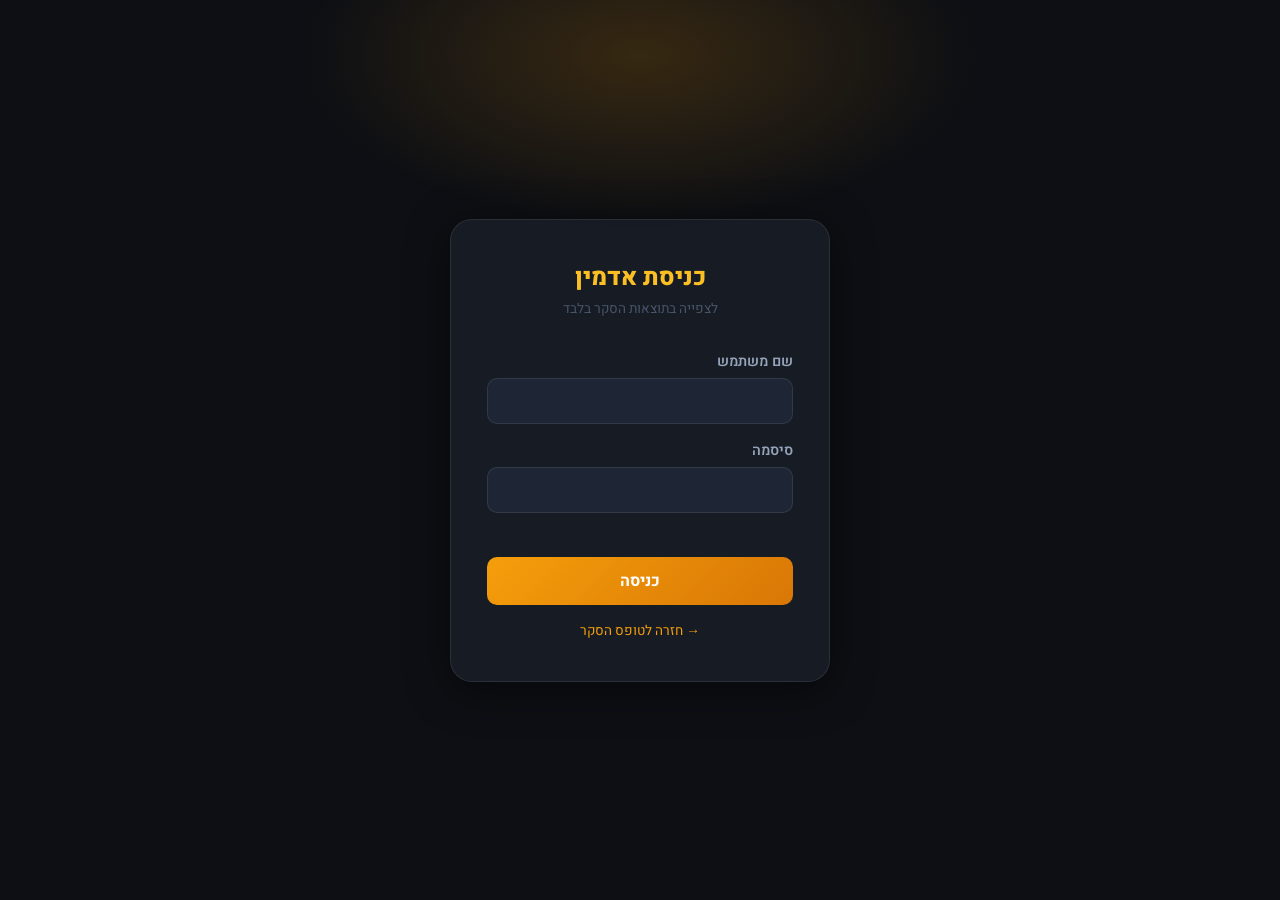
==== admin.html @ bd2cecb3 "Initial commit: AI tools usage survey Hebrew/RTL survey for "ארבעים ושתיים" agency to consolidate AI" ====
<!DOCTYPE html>
<html lang="he" dir="rtl">
<head>
<meta charset="UTF-8">
<meta name="viewport" content="width=device-width, initial-scale=1.0">
<meta name="theme-color" content="#0d0f14">
<title>סקר AI — דאשבורד אדמין</title>
<link rel="stylesheet" href="styles.css">
<script src="config.js"></script>
<script src="utils.js"></script>
</head>
<body>

<div class="loading-screen" id="loadingScreen">
  <div class="loading-spinner"></div>
  <div class="loading-progress" id="loadingProgress">טוען תשובות...</div>
</div>

<div id="mainContent" class="wide">

  <header class="app-header">
    <div>
      <div class="app-title">דאשבורד אדמין</div>
      <div class="app-subtitle">תוצאות סקר שימוש בכלי AI · ארבעים ושתיים</div>
    </div>
    <div class="header-actions">
      <a class="btn btn-ghost" href="javascript:loadData()">🔄 רענן</a>
      <a class="btn btn-ghost" href="javascript:exportCsv()">⬇ ייצוא CSV</a>
      <a class="btn btn-ghost" id="sheetLink" target="_blank">📊 פתח גיליון</a>
      <a class="btn btn-ghost" href="javascript:logout()">יציאה</a>
      <button class="theme-toggle" id="themeToggle" onclick="toggleTheme()">🌙</button>
    </div>
  </header>

  <!-- Top stats -->
  <div class="stats-grid" id="statsGrid"></div>

  <!-- Tabs -->
  <div class="tabs">
    <button class="tab active" data-tab="tools" onclick="switchTab('tools')">כלים — סיכום</button>
    <button class="tab" data-tab="responses" onclick="switchTab('responses')">תשובות פרטניות</button>
    <button class="tab" data-tab="pain" onclick="switchTab('pain')">כאבים ותשלומים</button>
    <button class="tab" data-tab="free" onclick="switchTab('free')">טקסט חופשי</button>
  </div>

  <!-- Tab: tools summary -->
  <div class="tab-panel" id="panel-tools">
    <div class="section">
      <h3 style="margin-bottom:14px;">סיכום לפי כלי</h3>
      <div style="overflow-x:auto;">
        <table class="tool-stats-table" id="toolStatsTable"></table>
      </div>
    </div>
  </div>

  <!-- Tab: responses -->
  <div class="tab-panel" id="panel-responses" style="display:none;">
    <div class="section">
      <div style="display:flex; gap:12px; align-items:center; margin-bottom:14px; flex-wrap:wrap;">
        <h3 style="margin:0;">תשובות פרטניות</h3>
        <input type="text" class="form-input" id="searchInput" placeholder="חיפוש לפי שם/תפקיד/צוות..."
               style="max-width:320px;" oninput="renderResponses()">
      </div>
      <div id="responsesList"></div>
    </div>
  </div>

  <!-- Tab: pain points + payments -->
  <div class="tab-panel" id="panel-pain" style="display:none;">
    <div class="section">
      <h3 style="margin-bottom:14px;">פוינטים כואבים — דירוג לפי כמות אזכורים</h3>
      <table class="tool-stats-table" id="painTable"></table>
    </div>
    <div class="section" style="margin-top:18px;">
      <h3 style="margin-bottom:14px;">מנויים מהכיס — מה אנשים משלמים מעצמם</h3>
      <div id="paymentsList"></div>
    </div>
    <div class="section" style="margin-top:18px;">
      <h3 style="margin-bottom:14px;">כלי חלום — מה אנשים רוצים ואין להם</h3>
      <div id="dreamList"></div>
    </div>
  </div>

  <!-- Tab: free text -->
  <div class="tab-panel" id="panel-free" style="display:none;">
    <div class="section">
      <h3 style="margin-bottom:14px;">טקסט חופשי</h3>
      <div id="freeTextList"></div>
    </div>
  </div>

</div>

<script>
requireAuth();
initTheme();
if (CONFIG.SHEETS_URL && !CONFIG.SHEETS_URL.includes('PASTE_')) {
  document.getElementById('sheetLink').href = CONFIG.SHEETS_URL;
} else {
  document.getElementById('sheetLink').style.display = 'none';
}
warmupServer();

let DATA = { responses: [], tools: [], core_tools: [] };

const USAGE_WEIGHTS = { never: 0, rarely: 1, weekly: 2, daily: 3, heavy: 4 };
const USAGE_HEBREW  = { never: 'לא משתמש', rarely: 'נדיר', weekly: 'שבועי', daily: 'יומי', heavy: 'כבד' };

async function loadData() {
  updateLoadingProgress('טוען תשובות...');
  try {
    const res = await apiCall('getAllResponses');
    if (!res.success) throw new Error(res.message || 'שגיאה');
    DATA = res;
    renderAll();
  } catch (e) {
    showToast('שגיאה בטעינה: ' + e.message, 'error', 6000);
  } finally {
    hideLoadingScreen();
  }
}

function renderAll() {
  renderStats();
  renderToolStats();
  renderResponses();
  renderPain();
  renderPayments();
  renderDream();
  renderFreeText();
}

// ── Top KPIs ───────────────────────────────────────────
function renderStats() {
  const totalResponses = DATA.responses.length;
  const totalTools = DATA.tools.filter(t => USAGE_WEIGHTS[t.usage_level] > 0).length;
  const uniqueTools = new Set(DATA.tools.filter(t => USAGE_WEIGHTS[t.usage_level] > 0).map(t => t.tool_name)).size;
  const paidFromPocketCount = DATA.responses.filter(r => {
    const v = (r.paid_from_pocket || '').toLowerCase().trim();
    return v && v !== 'אין' && v !== 'none' && v !== 'לא' && v !== '-';
  }).length;

  const cards = [
    { label: 'תשובות', value: totalResponses, sub: 'סך הכל' },
    { label: 'כלים בשימוש', value: uniqueTools, sub: 'כלים ייחודיים שמישהו השתמש בהם' },
    { label: 'מנויים מהכיס', value: paidFromPocketCount, sub: 'עובדים שמשלמים מעצמם' },
    { label: 'סך שימושים', value: totalTools, sub: 'צמדים עובד×כלי' },
  ];

  document.getElementById('statsGrid').innerHTML = cards.map(c => `
    <div class="stat-card">
      <div class="stat-label">${c.label}</div>
      <div class="stat-value">${c.value}</div>
      <div class="stat-sub">${c.sub}</div>
    </div>
  `).join('');
}

// ── Tool stats table ───────────────────────────────────
function renderToolStats() {
  // Aggregate per tool_name
  const agg = {};
  DATA.tools.forEach(t => {
    const active = USAGE_WEIGHTS[t.usage_level] > 0;
    if (!agg[t.tool_name]) {
      agg[t.tool_name] = {
        name: t.tool_name,
        is_custom: t.is_custom,
        users: 0, total: 0,
        eff_sum: 0, eff_count: 0,
        output_sum: 0, output_count: 0,
        usage_distribution: { rarely:0, weekly:0, daily:0, heavy:0 }
      };
    }
    const a = agg[t.tool_name];
    a.total++;
    if (active) {
      a.users++;
      a.usage_distribution[t.usage_level] = (a.usage_distribution[t.usage_level] || 0) + 1;
      if (t.effectiveness) { a.eff_sum += t.effectiveness; a.eff_count++; }
      if (t.daily_output)  { a.output_sum += t.daily_output; a.output_count++; }
    }
  });

  const totalRespondents = DATA.responses.length || 1;
  const list = Object.values(agg).sort((a, b) => b.users - a.users);

  const maxUsers = Math.max(1, ...list.map(t => t.users));

  let html = `
    <thead>
      <tr>
        <th>כלי</th>
        <th>משתמשים</th>
        <th>אחוז מהמשרד</th>
        <th>יעילות ממוצעת</th>
        <th>תוצרים/יום ממוצע</th>
        <th>פילוח תדירות</th>
      </tr>
    </thead>
    <tbody>
  `;
  list.forEach(t => {
    const pct = totalRespondents ? Math.round(t.users / totalRespondents * 100) : 0;
    const avgEff = t.eff_count ? (t.eff_sum / t.eff_count).toFixed(1) : '—';
    const avgOutput = t.output_count ? Math.round(t.output_sum / t.output_count) : '—';
    const barWidth = Math.round(t.users / maxUsers * 100);
    const dist = ['heavy', 'daily', 'weekly', 'rarely']
      .filter(k => t.usage_distribution[k])
      .map(k => `<span class="tag">${USAGE_HEBREW[k]}: ${t.usage_distribution[k]}</span>`)
      .join('') || '—';
    const star = t.eff_count ? '⭐' : '';
    const customTag = t.is_custom ? ' <span class="tag accent">מותאם</span>' : '';
    html += `
      <tr>
        <td><strong>${escapeHtml(t.name)}</strong>${customTag}</td>
        <td>${t.users}</td>
        <td>${pct}% <span class="bar" style="width:${barWidth}px;"></span></td>
        <td>${avgEff} ${star}</td>
        <td>${avgOutput}</td>
        <td>${dist}</td>
      </tr>
    `;
  });
  html += '</tbody>';
  document.getElementById('toolStatsTable').innerHTML = html;
}

// ── Individual responses ───────────────────────────────
function renderResponses() {
  const search = (document.getElementById('searchInput')?.value || '').toLowerCase();
  const list = DATA.responses.filter(r =>
    !search ||
    (r.name + ' ' + r.role + ' ' + r.team + ' ' + r.ai_level).toLowerCase().includes(search)
  );

  if (!list.length) {
    document.getElementById('responsesList').innerHTML =
      '<p style="color:var(--text-muted);">אין תשובות.</p>';
    return;
  }

  document.getElementById('responsesList').innerHTML = list.map(r => {
    const myTools = DATA.tools
      .filter(t => t.response_id === r.id && USAGE_WEIGHTS[t.usage_level] > 0)
      .sort((a, b) => USAGE_WEIGHTS[b.usage_level] - USAGE_WEIGHTS[a.usage_level]);
    const toolTags = myTools.map(t =>
      `<span class="tag accent">${escapeHtml(t.tool_name)} · ${USAGE_HEBREW[t.usage_level] || ''} · ★${t.effectiveness}</span>`
    ).join('');

    return `
      <div class="response-row">
        <div class="response-head">
          <div>
            <div class="response-name">${escapeHtml(r.name)} <span style="color:var(--text-muted);font-weight:400;">— ${escapeHtml(r.role)}</span></div>
            <div class="response-meta">${escapeHtml(r.team || '—')} · רמת AI: ${escapeHtml(r.ai_level || '—')} · ${escapeHtml(r.timestamp)}</div>
          </div>
        </div>
        <div class="response-detail" style="margin-top:8px;">
          <strong>כלים פעילים:</strong> ${toolTags || '<span style="color:var(--text-muted);">לא סומנו</span>'}
        </div>
        ${r.paid_from_pocket ? `<div class="response-detail" style="margin-top:6px;"><strong>מהכיס:</strong> ${escapeHtml(r.paid_from_pocket)}</div>` : ''}
        ${r.pain_points ? `<div class="response-detail" style="margin-top:6px;"><strong>כאבים:</strong> ${escapeHtml(r.pain_points)}</div>` : ''}
        ${r.dream_tool ? `<div class="response-detail" style="margin-top:6px;"><strong>חולם על:</strong> ${escapeHtml(r.dream_tool)}</div>` : ''}
        ${r.free_text ? `<div class="response-detail" style="margin-top:6px;"><strong>חופשי:</strong> ${escapeHtml(r.free_text)}</div>` : ''}
      </div>
    `;
  }).join('');
}

// ── Pain points aggregation ────────────────────────────
function renderPain() {
  const counts = {};
  DATA.responses.forEach(r => {
    if (!r.pain_points) return;
    r.pain_points.split('|').map(s => s.trim()).filter(Boolean).forEach(p => {
      counts[p] = (counts[p] || 0) + 1;
    });
  });
  const list = Object.entries(counts).sort((a, b) => b[1] - a[1]);
  if (!list.length) {
    document.getElementById('painTable').innerHTML = '<tbody><tr><td>אין נתונים.</td></tr></tbody>';
    return;
  }
  const max = list[0][1];
  document.getElementById('painTable').innerHTML = `
    <thead><tr><th>כאב</th><th>אזכורים</th><th></th></tr></thead>
    <tbody>
      ${list.map(([p, c]) => `
        <tr>
          <td>${escapeHtml(p)}</td>
          <td><strong>${c}</strong></td>
          <td><span class="bar" style="width:${Math.round(c / max * 200)}px;"></span></td>
        </tr>
      `).join('')}
    </tbody>
  `;
}

function renderPayments() {
  const list = DATA.responses
    .filter(r => {
      const v = (r.paid_from_pocket || '').toLowerCase().trim();
      return v && v !== 'אין' && v !== 'none' && v !== 'לא' && v !== '-';
    })
    .map(r => `
      <div class="response-row">
        <div class="response-name">${escapeHtml(r.name)} <span style="color:var(--text-muted);font-weight:400;">— ${escapeHtml(r.role)}</span></div>
        <div class="response-detail">${escapeHtml(r.paid_from_pocket)}</div>
      </div>
    `).join('');
  document.getElementById('paymentsList').innerHTML = list || '<p style="color:var(--text-muted);">לא צוין שאף אחד משלם מהכיס.</p>';
}

function renderDream() {
  const list = DATA.responses
    .filter(r => r.dream_tool && r.dream_tool.trim())
    .map(r => `
      <div class="response-row">
        <div class="response-name">${escapeHtml(r.name)} <span style="color:var(--text-muted);font-weight:400;">— ${escapeHtml(r.role)}</span></div>
        <div class="response-detail">${escapeHtml(r.dream_tool)}</div>
      </div>
    `).join('');
  document.getElementById('dreamList').innerHTML = list || '<p style="color:var(--text-muted);">אין כלי חלום שצוין.</p>';
}

function renderFreeText() {
  const list = DATA.responses
    .filter(r => r.free_text && r.free_text.trim())
    .map(r => `
      <div class="response-row">
        <div class="response-name">${escapeHtml(r.name)} <span style="color:var(--text-muted);font-weight:400;">— ${escapeHtml(r.role)}</span></div>
        <div class="response-detail" style="white-space:pre-wrap;">${escapeHtml(r.free_text)}</div>
      </div>
    `).join('');
  document.getElementById('freeTextList').innerHTML = list || '<p style="color:var(--text-muted);">אין טקסט חופשי.</p>';
}

// ── Tabs ───────────────────────────────────────────────
function switchTab(name) {
  document.querySelectorAll('.tab').forEach(t => t.classList.toggle('active', t.dataset.tab === name));
  document.querySelectorAll('.tab-panel').forEach(p => {
    p.style.display = p.id === 'panel-' + name ? 'block' : 'none';
  });
}

// ── CSV export ─────────────────────────────────────────
function exportCsv() {
  // Wide format: one row per response, with all core tools as columns
  const coreTools = DATA.core_tools || [];
  const customToolNames = Array.from(new Set(
    DATA.tools.filter(t => t.is_custom).map(t => t.tool_name)
  ));
  const allTools = [...coreTools, ...customToolNames];

  const headers = ['timestamp', 'name', 'role', 'team', 'ai_level',
    'paid_from_pocket', 'pain_points', 'dream_tool', 'free_text'];
  allTools.forEach(tn => {
    headers.push(`${tn}__usage`, `${tn}__effectiveness`, `${tn}__output`);
  });

  const lines = [headers.join(',')];
  DATA.responses.forEach(r => {
    const row = [r.timestamp, r.name, r.role, r.team, r.ai_level,
      r.paid_from_pocket, r.pain_points, r.dream_tool, r.free_text];
    allTools.forEach(tn => {
      const t = DATA.tools.find(x => x.response_id === r.id && x.tool_name === tn);
      row.push(t ? t.usage_level : '');
      row.push(t ? (t.effectiveness || '') : '');
      row.push(t ? (t.daily_output || '') : '');
    });
    lines.push(row.map(csvEscape).join(','));
  });

  const csv = '﻿' + lines.join('\n'); // BOM for Excel Hebrew
  const blob = new Blob([csv], { type: 'text/csv;charset=utf-8' });
  const url = URL.createObjectURL(blob);
  const a = document.createElement('a');
  a.href = url;
  a.download = `ai-survey-${new Date().toISOString().slice(0,10)}.csv`;
  a.click();
  URL.revokeObjectURL(url);
}

function csvEscape(v) {
  if (v === null || v === undefined) return '';
  const s = String(v);
  if (/[",\n]/.test(s)) return '"' + s.replace(/"/g, '""') + '"';
  return s;
}

loadData();
</script>

</body>
</html>
---- styles.css ----
/* ============================================================
   AI Tools Survey — Design System
   Dark + Light mode | RTL Hebrew
   ============================================================ */

@import url('https://fonts.googleapis.com/css2?family=Heebo:wght@300;400;500;600;700;800;900&display=swap');

/* ── Tokens — Dark (default) ────────────────────────────── */
:root {
  --bg-base:       #0d0f14;
  --bg-surface:    #161b24;
  --bg-elevated:   #1e2636;

  --accent:        #F59E0B;
  --accent-bright: #FBBF24;
  --accent-dim:    #D97706;
  --accent-glow:   rgba(245, 158, 11, 0.18);
  --accent-glow-lg:rgba(245, 158, 11, 0.35);

  --glass-bg:      rgba(255, 255, 255, 0.04);
  --glass-border:  rgba(255, 255, 255, 0.09);
  --glass-hover:   rgba(255, 255, 255, 0.07);

  --text-primary:   #F1F5F9;
  --text-secondary: #94A3B8;
  --text-muted:     #475569;

  --success:    #10B981;  --success-bg: rgba(16, 185, 129, 0.15);
  --danger:     #EF4444;  --danger-bg:  rgba(239, 68, 68, 0.15);
  --warning:    #F59E0B;  --warning-bg: rgba(245, 158, 11, 0.15);
  --info:       #3B82F6;  --info-bg:    rgba(59, 130, 246, 0.15);

  --radius-xl:   22px;
  --radius-lg:   14px;
  --radius-md:   10px;
  --radius-sm:   6px;
  --radius-pill: 999px;

  --shadow-sm:  0 2px 8px rgba(0,0,0,0.3);
  --shadow-md:  0 4px 20px rgba(0,0,0,0.4);
  --shadow-lg:  0 8px 40px rgba(0,0,0,0.5);

  --ease-spring: cubic-bezier(0.34, 1.56, 0.64, 1);
  --ease-smooth: cubic-bezier(0.4, 0, 0.2, 1);
  --t-fast:   all 0.15s var(--ease-smooth);
  --t-med:    all 0.22s var(--ease-smooth);
  --t-spring: all 0.3s var(--ease-spring);
}

[data-theme="light"] {
  --bg-base:       #F5F3EE;
  --bg-surface:    #FFFFFF;
  --bg-elevated:   #EDE9E1;

  --accent:        #B45309;
  --accent-bright: #D97706;
  --accent-dim:    #92400E;
  --accent-glow:   rgba(180, 83, 9, 0.12);
  --accent-glow-lg:rgba(180, 83, 9, 0.25);

  --glass-bg:      rgba(0,0,0,0.03);
  --glass-border:  rgba(0,0,0,0.09);
  --glass-hover:   rgba(0,0,0,0.05);

  --text-primary:   #1C1917;
  --text-secondary: #78716C;
  --text-muted:     #A8A29E;

  --shadow-sm: 0 2px 8px rgba(0,0,0,0.08);
  --shadow-md: 0 4px 20px rgba(0,0,0,0.10);
  --shadow-lg: 0 8px 40px rgba(0,0,0,0.14);
}

/* ── Base ───────────────────────────────────────────────── */
*, *::before, *::after { box-sizing: border-box; margin: 0; padding: 0; }
html { direction: rtl; }
body {
  font-family: 'Heebo', 'Segoe UI', sans-serif;
  background: var(--bg-base);
  color: var(--text-primary);
  min-height: 100vh;
  -webkit-font-smoothing: antialiased;
  transition: background 0.3s var(--ease-smooth), color 0.3s var(--ease-smooth);
}
body::before {
  content: ''; position: fixed; top: -120px; left: 50%; transform: translateX(-50%);
  width: 700px; height: 350px;
  background: radial-gradient(ellipse, var(--accent-glow) 0%, transparent 70%);
  pointer-events: none; z-index: 0;
}
a { color: var(--accent); text-decoration: none; }
a:hover { color: var(--accent-bright); }
button { cursor: pointer; font-family: inherit; border: none; outline: none; }
h1, h2, h3, h4 { font-weight: 800; }

/* ── Loading screen ─────────────────────────────────────── */
.loading-screen {
  position: fixed; inset: 0; z-index: 9999;
  display: flex; flex-direction: column; align-items: center; justify-content: center;
  background: var(--bg-base);
  transition: opacity 0.4s var(--ease-smooth), visibility 0.4s var(--ease-smooth);
}
.loading-screen.hidden { opacity: 0; visibility: hidden; }
.loading-spinner {
  width: 56px; height: 56px;
  border: 4px solid var(--glass-border);
  border-top-color: var(--accent);
  border-radius: 50%;
  animation: spin 0.8s linear infinite;
}
@keyframes spin { to { transform: rotate(360deg); } }
.loading-progress { margin-top: 16px; color: var(--text-secondary); font-size: 0.9rem; }

#mainContent {
  opacity: 0; transition: opacity 0.4s var(--ease-smooth);
  max-width: 880px; margin: 0 auto; padding: 24px;
  position: relative; z-index: 1;
}
#mainContent.wide { max-width: 1280px; }
#mainContent.visible { opacity: 1; }

/* ── Header ─────────────────────────────────────────────── */
.app-header {
  display: flex; align-items: center; justify-content: space-between;
  padding: 20px 28px;
  background: var(--bg-surface);
  border-bottom: 1px solid var(--glass-border);
  box-shadow: var(--shadow-sm);
  border-radius: var(--radius-lg);
  margin-bottom: 24px;
}
.app-title {
  font-size: 1.5rem; font-weight: 800; color: var(--accent-bright);
  letter-spacing: -0.01em;
}
.app-subtitle {
  font-size: 0.82rem; color: var(--text-muted); margin-top: 2px;
}
.header-actions { display: flex; gap: 8px; align-items: center; }
.theme-toggle {
  background: var(--glass-bg); border: 1px solid var(--glass-border);
  border-radius: var(--radius-pill); padding: 8px 14px;
  color: var(--text-primary); transition: var(--t-fast);
  font-size: 1rem;
}
.theme-toggle:hover { background: var(--glass-hover); }

/* ── Survey-specific layout ─────────────────────────────── */
.intro-card {
  background: var(--bg-surface);
  border: 1px solid var(--glass-border);
  border-radius: var(--radius-xl);
  padding: 28px;
  margin-bottom: 24px;
  box-shadow: var(--shadow-sm);
}
.intro-card h1 {
  font-size: 1.6rem; color: var(--accent-bright); margin-bottom: 10px;
}
.intro-card p { color: var(--text-secondary); line-height: 1.65; margin-bottom: 8px; }
.intro-card .note {
  margin-top: 14px; padding: 12px 14px;
  background: var(--accent-glow); border-right: 3px solid var(--accent);
  border-radius: var(--radius-md); color: var(--text-primary); font-size: 0.92rem;
}

/* ── Section card ──────────────────────────────────────── */
.section {
  background: var(--bg-surface);
  border: 1px solid var(--glass-border);
  border-radius: var(--radius-xl);
  padding: 26px;
  margin-bottom: 20px;
  box-shadow: var(--shadow-sm);
}
.section-title {
  font-size: 1.15rem; font-weight: 800;
  color: var(--text-primary); margin-bottom: 6px;
  display: flex; align-items: center; gap: 10px;
}
.section-title .step {
  display: inline-flex; align-items: center; justify-content: center;
  width: 26px; height: 26px; border-radius: 50%;
  background: var(--accent); color: #fff; font-size: 0.85rem; font-weight: 800;
}
.section-hint { color: var(--text-secondary); font-size: 0.88rem; margin-bottom: 18px; }

/* ── Form elements ──────────────────────────────────────── */
.form-row { display: grid; grid-template-columns: 1fr 1fr; gap: 14px; }
@media (max-width: 600px) { .form-row { grid-template-columns: 1fr; } }
.form-group { margin-bottom: 16px; }
.form-label {
  display: block; margin-bottom: 6px;
  font-size: 0.9rem; font-weight: 600; color: var(--text-secondary);
}
.form-label .required { color: var(--danger); margin-right: 3px; }
.form-input, .form-select, .form-textarea {
  width: 100%; padding: 11px 14px;
  background: var(--bg-elevated);
  border: 1.5px solid var(--glass-border);
  border-radius: var(--radius-md);
  color: var(--text-primary);
  font-family: inherit; font-size: 0.95rem;
  transition: var(--t-fast);
}
.form-input:focus, .form-select:focus, .form-textarea:focus {
  outline: none; border-color: var(--accent);
  box-shadow: 0 0 0 3px var(--accent-glow);
}
.form-textarea { resize: vertical; min-height: 90px; line-height: 1.55; }

/* ── Radio pills (single-select option list) ───────────── */
.pill-group { display: flex; flex-wrap: wrap; gap: 8px; }
.pill-radio { position: absolute; opacity: 0; pointer-events: none; }
.pill-label {
  display: inline-flex; align-items: center; gap: 6px;
  padding: 9px 16px;
  background: var(--bg-elevated);
  border: 1.5px solid var(--glass-border);
  border-radius: var(--radius-pill);
  font-size: 0.9rem; color: var(--text-primary);
  cursor: pointer; transition: var(--t-fast);
}
.pill-label:hover { background: var(--glass-hover); border-color: var(--accent-dim); }
.pill-radio:checked + .pill-label {
  background: var(--accent); border-color: var(--accent);
  color: #fff; font-weight: 700;
  box-shadow: 0 4px 12px var(--accent-glow-lg);
}

/* ── Checkbox grid (multi-select pain points) ──────────── */
.check-grid { display: grid; grid-template-columns: 1fr 1fr; gap: 10px; }
@media (max-width: 600px) { .check-grid { grid-template-columns: 1fr; } }
.check-item {
  display: flex; align-items: flex-start; gap: 10px;
  padding: 11px 14px;
  background: var(--bg-elevated);
  border: 1.5px solid var(--glass-border);
  border-radius: var(--radius-md);
  cursor: pointer; transition: var(--t-fast);
  font-size: 0.92rem; color: var(--text-primary);
}
.check-item:hover { background: var(--glass-hover); }
.check-item input[type="checkbox"] {
  width: 18px; height: 18px; margin-top: 1px;
  accent-color: var(--accent); cursor: pointer; flex-shrink: 0;
}
.check-item.selected {
  border-color: var(--accent); background: var(--accent-glow);
}

/* ── Tool card (the heart of the survey) ──────────────── */
.tool-card {
  background: var(--bg-elevated);
  border: 1.5px solid var(--glass-border);
  border-radius: var(--radius-lg);
  padding: 18px 20px;
  margin-bottom: 14px;
  transition: var(--t-med);
}
.tool-card.active {
  border-color: var(--accent);
  box-shadow: 0 0 0 3px var(--accent-glow);
}
.tool-header {
  display: flex; align-items: center; gap: 14px;
  margin-bottom: 14px;
}
.tool-emoji { font-size: 1.8rem; line-height: 1; }
.tool-name { font-size: 1.05rem; font-weight: 700; color: var(--text-primary); }
.tool-category {
  font-size: 0.75rem; color: var(--text-muted);
  padding: 2px 9px; background: var(--glass-bg);
  border-radius: var(--radius-pill); margin-right: auto;
}
.tool-remove {
  background: var(--danger-bg); color: var(--danger);
  border: 1px solid rgba(239,68,68,0.4);
  border-radius: var(--radius-pill);
  padding: 4px 10px; font-size: 0.78rem; font-weight: 700;
  margin-right: 6px;
}

.tool-body { display: none; }
.tool-card.active .tool-body { display: block; }

.tool-field { margin-bottom: 14px; }
.tool-field:last-child { margin-bottom: 0; }
.tool-field-label {
  font-size: 0.85rem; font-weight: 600; color: var(--text-secondary);
  margin-bottom: 8px;
}

/* ── Star rating ───────────────────────────────────────── */
.rating { display: flex; gap: 6px; align-items: center; }
.rating-btn {
  width: 38px; height: 38px;
  display: inline-flex; align-items: center; justify-content: center;
  background: var(--bg-surface);
  border: 1.5px solid var(--glass-border);
  border-radius: var(--radius-md);
  color: var(--text-muted); font-size: 1rem; font-weight: 700;
  transition: var(--t-fast);
}
.rating-btn:hover { border-color: var(--accent-dim); color: var(--accent); }
.rating-btn.selected {
  background: var(--accent); border-color: var(--accent);
  color: #fff;
}
.rating-label {
  margin-right: 12px; font-size: 0.85rem; color: var(--text-secondary);
  min-height: 1.2em;
}

/* ── Use toggle (the "do you use it?" gate) ────────────── */
.use-toggle { display: flex; gap: 8px; }
.use-toggle .pill-label { padding: 7px 18px; font-size: 0.88rem; }

/* ── Buttons ────────────────────────────────────────────── */
.btn {
  display: inline-flex; align-items: center; justify-content: center; gap: 8px;
  padding: 11px 22px; border-radius: var(--radius-md);
  font-size: 0.97rem; font-weight: 700;
  transition: var(--t-spring);
}
.btn-primary {
  background: linear-gradient(135deg, var(--accent), var(--accent-dim));
  color: #fff;
}
.btn-primary:hover {
  transform: translateY(-2px); box-shadow: 0 8px 24px var(--accent-glow-lg);
}
.btn-primary:disabled {
  opacity: 0.5; transform: none; box-shadow: none; cursor: not-allowed;
}
.btn-secondary {
  background: var(--glass-bg); border: 1.5px solid var(--glass-border);
  color: var(--text-primary);
}
.btn-secondary:hover { background: var(--glass-hover); }
.btn-ghost {
  background: transparent; color: var(--accent);
  padding: 8px 14px; font-size: 0.92rem;
}
.btn-ghost:hover { background: var(--accent-glow); }
.btn-large { padding: 14px 32px; font-size: 1.05rem; }
.btn-block { width: 100%; }

/* ── Submit area ───────────────────────────────────────── */
.submit-bar {
  position: sticky; bottom: 0;
  background: linear-gradient(180deg, transparent, var(--bg-base) 35%);
  padding: 28px 0 20px;
  display: flex; justify-content: center;
}

/* ── Success state ─────────────────────────────────────── */
.success-card {
  text-align: center;
  background: var(--bg-surface);
  border: 1px solid var(--success);
  border-radius: var(--radius-xl);
  padding: 50px 30px;
  box-shadow: 0 0 0 4px var(--success-bg);
}
.success-icon {
  display: inline-flex; align-items: center; justify-content: center;
  width: 80px; height: 80px;
  background: var(--success-bg); color: var(--success);
  border-radius: 50%; font-size: 2.5rem; font-weight: 800;
  margin-bottom: 20px;
}
.success-card h2 { font-size: 1.5rem; color: var(--text-primary); margin-bottom: 8px; }
.success-card p { color: var(--text-secondary); }

/* ── Add custom tool ───────────────────────────────────── */
.add-tool-row {
  display: flex; gap: 10px; margin-top: 8px;
}
.add-tool-row .form-input { flex: 1; }

/* ── Admin dashboard ───────────────────────────────────── */
.stats-grid {
  display: grid; grid-template-columns: repeat(auto-fit, minmax(180px, 1fr));
  gap: 14px; margin-bottom: 24px;
}
.stat-card {
  background: var(--bg-surface);
  border: 1px solid var(--glass-border);
  border-radius: var(--radius-lg);
  padding: 18px 20px;
}
.stat-card .stat-label {
  font-size: 0.82rem; color: var(--text-muted);
  text-transform: uppercase; letter-spacing: 0.04em;
  margin-bottom: 6px;
}
.stat-card .stat-value {
  font-size: 1.9rem; font-weight: 800; color: var(--accent-bright);
}
.stat-card .stat-sub { font-size: 0.8rem; color: var(--text-secondary); margin-top: 2px; }

.tool-stats-table {
  width: 100%; border-collapse: separate; border-spacing: 0;
  font-size: 0.92rem;
}
.tool-stats-table th, .tool-stats-table td {
  padding: 12px 14px; text-align: right;
  border-bottom: 1px solid var(--glass-border);
}
.tool-stats-table th {
  background: var(--bg-elevated);
  color: var(--text-secondary); font-weight: 700;
  font-size: 0.82rem; text-transform: uppercase;
}
.tool-stats-table tr:last-child td { border-bottom: none; }
.tool-stats-table tr:hover td { background: var(--glass-hover); }
.bar {
  display: inline-block; height: 8px; background: var(--accent);
  border-radius: var(--radius-pill); vertical-align: middle;
  margin-left: 6px;
}

.response-row {
  background: var(--bg-elevated); border: 1px solid var(--glass-border);
  border-radius: var(--radius-md); padding: 14px 16px; margin-bottom: 10px;
}
.response-head {
  display: flex; justify-content: space-between; align-items: center;
  margin-bottom: 6px;
}
.response-name { font-weight: 700; color: var(--text-primary); }
.response-meta { font-size: 0.8rem; color: var(--text-muted); }
.response-detail { font-size: 0.88rem; color: var(--text-secondary); line-height: 1.55; }
.tag {
  display: inline-block; padding: 2px 9px;
  background: var(--glass-bg); border: 1px solid var(--glass-border);
  border-radius: var(--radius-pill); font-size: 0.78rem;
  color: var(--text-secondary); margin: 2px;
}
.tag.accent { background: var(--accent-glow); color: var(--accent-bright); border-color: var(--accent-dim); }

.tabs {
  display: flex; gap: 4px; margin-bottom: 18px;
  border-bottom: 1px solid var(--glass-border);
}
.tab {
  padding: 10px 18px; background: transparent;
  color: var(--text-secondary); font-weight: 600; font-size: 0.92rem;
  border-bottom: 2px solid transparent; margin-bottom: -1px;
  transition: var(--t-fast);
}
.tab:hover { color: var(--text-primary); }
.tab.active { color: var(--accent-bright); border-bottom-color: var(--accent); }

/* ── Toast ──────────────────────────────────────────────── */
.toast-container {
  position: fixed; bottom: 24px; left: 50%; transform: translateX(-50%);
  z-index: 10000; display: flex; flex-direction: column; gap: 8px;
  pointer-events: none;
}
.toast {
  display: flex; align-items: center; gap: 10px;
  padding: 12px 18px;
  background: var(--bg-elevated);
  border: 1px solid var(--glass-border);
  border-radius: var(--radius-md);
  box-shadow: var(--shadow-md);
  opacity: 0; transform: translateY(20px);
  transition: var(--t-spring);
  pointer-events: auto;
}
.toast-show { opacity: 1; transform: translateY(0); }
.toast-hide { opacity: 0; transform: translateY(20px); }
.toast-success { border-color: var(--success); color: var(--success); }
.toast-error   { border-color: var(--danger);  color: var(--danger);  }
.toast-warning { border-color: var(--warning); color: var(--warning); }
.toast-info    { border-color: var(--info);    color: var(--info);    }
.toast-icon { font-weight: 800; }
.toast-msg  { color: var(--text-primary); }
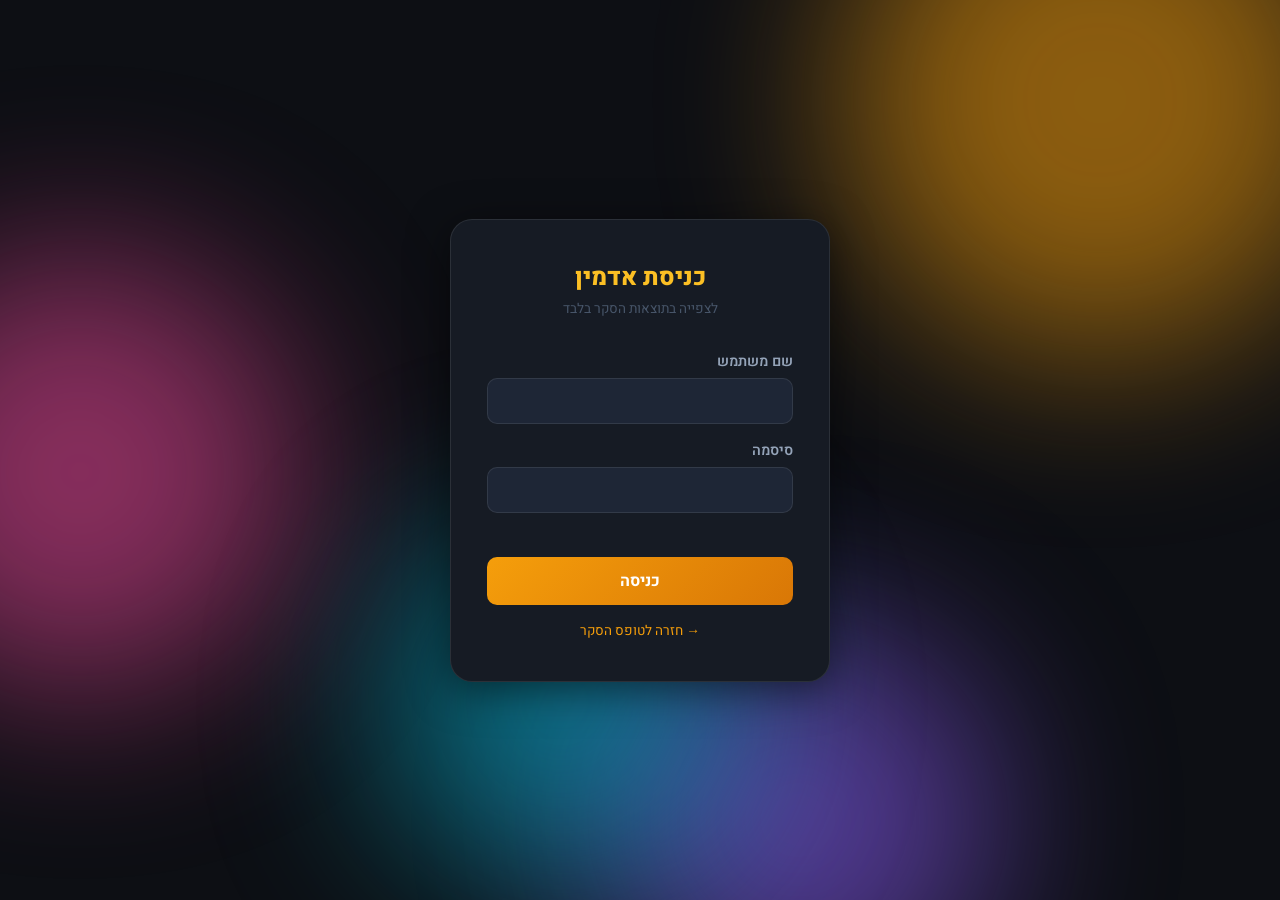
==== commit aed41f06: "Rename chat-category Gemini + add delete-response action - In the chat-and-writing category only, th" ====
--- a/admin.html
+++ b/admin.html
@@ -32,21 +32,19 @@
     </div>
   </header>
 
-  <!-- Top stats -->
   <div class="stats-grid" id="statsGrid"></div>
 
-  <!-- Tabs -->
   <div class="tabs">
     <button class="tab active" data-tab="tools" onclick="switchTab('tools')">כלים — סיכום</button>
     <button class="tab" data-tab="responses" onclick="switchTab('responses')">תשובות פרטניות</button>
-    <button class="tab" data-tab="pain" onclick="switchTab('pain')">כאבים ותשלומים</button>
-    <button class="tab" data-tab="free" onclick="switchTab('free')">טקסט חופשי</button>
+    <button class="tab" data-tab="frustrations" onclick="switchTab('frustrations')">תסכולים ותשלומים</button>
+    <button class="tab" data-tab="recipes" onclick="switchTab('recipes')">מתכונים 🧀</button>
   </div>
 
   <!-- Tab: tools summary -->
   <div class="tab-panel" id="panel-tools">
     <div class="section">
-      <h3 style="margin-bottom:14px;">סיכום לפי כלי</h3>
+      <h3 style="margin-bottom:14px;">סיכום לפי כלי × קטגוריה</h3>
       <div style="overflow-x:auto;">
         <table class="tool-stats-table" id="toolStatsTable"></table>
       </div>
@@ -58,34 +56,30 @@
     <div class="section">
       <div style="display:flex; gap:12px; align-items:center; margin-bottom:14px; flex-wrap:wrap;">
         <h3 style="margin:0;">תשובות פרטניות</h3>
-        <input type="text" class="form-input" id="searchInput" placeholder="חיפוש לפי שם/תפקיד/צוות..."
+        <input type="text" class="form-input" id="searchInput" placeholder="חיפוש לפי שם/מחלקה..."
                style="max-width:320px;" oninput="renderResponses()">
       </div>
       <div id="responsesList"></div>
     </div>
   </div>
 
-  <!-- Tab: pain points + payments -->
-  <div class="tab-panel" id="panel-pain" style="display:none;">
+  <!-- Tab: frustrations + payments -->
+  <div class="tab-panel" id="panel-frustrations" style="display:none;">
     <div class="section">
-      <h3 style="margin-bottom:14px;">פוינטים כואבים — דירוג לפי כמות אזכורים</h3>
-      <table class="tool-stats-table" id="painTable"></table>
+      <h3 style="margin-bottom:14px;">תסכולים — מה מפריע / חסר / מתסכל</h3>
+      <div id="frustrationsList"></div>
     </div>
     <div class="section" style="margin-top:18px;">
-      <h3 style="margin-bottom:14px;">מנויים מהכיס — מה אנשים משלמים מעצמם</h3>
+      <h3 style="margin-bottom:14px;">מנויים מהכיס — מה משלמים מעצמם</h3>
       <div id="paymentsList"></div>
     </div>
-    <div class="section" style="margin-top:18px;">
-      <h3 style="margin-bottom:14px;">כלי חלום — מה אנשים רוצים ואין להם</h3>
-      <div id="dreamList"></div>
-    </div>
   </div>
 
-  <!-- Tab: free text -->
-  <div class="tab-panel" id="panel-free" style="display:none;">
+  <!-- Tab: recipes (the fun one) -->
+  <div class="tab-panel" id="panel-recipes" style="display:none;">
     <div class="section">
-      <h3 style="margin-bottom:14px;">טקסט חופשי</h3>
-      <div id="freeTextList"></div>
+      <h3 style="margin-bottom:14px;">מתכונים לשבועות 🧀</h3>
+      <div id="recipesList"></div>
     </div>
   </div>
 
@@ -101,7 +95,7 @@
 }
 warmupServer();
 
-let DATA = { responses: [], tools: [], core_tools: [] };
+let DATA = { responses: [], tools: [] };
 
 const USAGE_WEIGHTS = { never: 0, rarely: 1, weekly: 2, daily: 3, heavy: 4 };
 const USAGE_HEBREW  = { never: 'לא משתמש', rarely: 'נדיר', weekly: 'שבועי', daily: 'יומי', heavy: 'כבד' };
@@ -124,27 +118,27 @@
   renderStats();
   renderToolStats();
   renderResponses();
-  renderPain();
+  renderFrustrations();
   renderPayments();
-  renderDream();
-  renderFreeText();
+  renderRecipes();
 }
 
 // ── Top KPIs ───────────────────────────────────────────
 function renderStats() {
   const totalResponses = DATA.responses.length;
-  const totalTools = DATA.tools.filter(t => USAGE_WEIGHTS[t.usage_level] > 0).length;
-  const uniqueTools = new Set(DATA.tools.filter(t => USAGE_WEIGHTS[t.usage_level] > 0).map(t => t.tool_name)).size;
+  const activeUses = DATA.tools.filter(t => USAGE_WEIGHTS[t.usage_level] > 0);
+  const uniqueToolCat = new Set(activeUses.map(t => t.tool_name + '|' + t.category)).size;
   const paidFromPocketCount = DATA.responses.filter(r => {
     const v = (r.paid_from_pocket || '').toLowerCase().trim();
     return v && v !== 'אין' && v !== 'none' && v !== 'לא' && v !== '-';
   }).length;
+  const recipesCount = DATA.responses.filter(r => r.recipe && r.recipe.trim()).length;
 
   const cards = [
     { label: 'תשובות', value: totalResponses, sub: 'סך הכל' },
-    { label: 'כלים בשימוש', value: uniqueTools, sub: 'כלים ייחודיים שמישהו השתמש בהם' },
+    { label: 'כלי × קטגוריה', value: uniqueToolCat, sub: 'שילובים ייחודיים בשימוש' },
     { label: 'מנויים מהכיס', value: paidFromPocketCount, sub: 'עובדים שמשלמים מעצמם' },
-    { label: 'סך שימושים', value: totalTools, sub: 'צמדים עובד×כלי' },
+    { label: 'מתכונים', value: recipesCount, sub: 'שותפו מתכונים לשבועות' },
   ];
 
   document.getElementById('statsGrid').innerHTML = cards.map(c => `
@@ -156,15 +150,16 @@
   `).join('');
 }
 
-// ── Tool stats table ───────────────────────────────────
+// ── Tool stats table — aggregated by (tool_name × category) ──
 function renderToolStats() {
-  // Aggregate per tool_name
   const agg = {};
   DATA.tools.forEach(t => {
     const active = USAGE_WEIGHTS[t.usage_level] > 0;
-    if (!agg[t.tool_name]) {
-      agg[t.tool_name] = {
+    const key = t.tool_name + '||' + t.category;
+    if (!agg[key]) {
+      agg[key] = {
         name: t.tool_name,
+        category: t.category,
         is_custom: t.is_custom,
         users: 0, total: 0,
         eff_sum: 0, eff_count: 0,
@@ -172,7 +167,7 @@
         usage_distribution: { rarely:0, weekly:0, daily:0, heavy:0 }
       };
     }
-    const a = agg[t.tool_name];
+    const a = agg[key];
     a.total++;
     if (active) {
       a.users++;
@@ -183,13 +178,20 @@
   });
 
   const totalRespondents = DATA.responses.length || 1;
-  const list = Object.values(agg).sort((a, b) => b.users - a.users);
+  const categoryOrder = ['כתיבה וצ׳אט', 'תמונות', 'וידאו', 'סאונד', 'אחר'];
+  const list = Object.values(agg).sort((a, b) => {
+    const ca = categoryOrder.indexOf(a.category);
+    const cb = categoryOrder.indexOf(b.category);
+    if (ca !== cb) return ca - cb;
+    return b.users - a.users;
+  });
 
   const maxUsers = Math.max(1, ...list.map(t => t.users));
 
   let html = `
     <thead>
       <tr>
+        <th>קטגוריה</th>
         <th>כלי</th>
         <th>משתמשים</th>
         <th>אחוז מהמשרד</th>
@@ -213,6 +215,7 @@
     const customTag = t.is_custom ? ' <span class="tag accent">מותאם</span>' : '';
     html += `
       <tr>
+        <td><span class="tag">${escapeHtml(t.category || '—')}</span></td>
         <td><strong>${escapeHtml(t.name)}</strong>${customTag}</td>
         <td>${t.users}</td>
         <td>${pct}% <span class="bar" style="width:${barWidth}px;"></span></td>
@@ -231,7 +234,7 @@
   const search = (document.getElementById('searchInput')?.value || '').toLowerCase();
   const list = DATA.responses.filter(r =>
     !search ||
-    (r.name + ' ' + r.role + ' ' + r.team + ' ' + r.ai_level).toLowerCase().includes(search)
+    (r.name + ' ' + r.department + ' ' + r.ai_level).toLowerCase().includes(search)
   );
 
   if (!list.length) {
@@ -245,56 +248,67 @@
       .filter(t => t.response_id === r.id && USAGE_WEIGHTS[t.usage_level] > 0)
       .sort((a, b) => USAGE_WEIGHTS[b.usage_level] - USAGE_WEIGHTS[a.usage_level]);
     const toolTags = myTools.map(t =>
-      `<span class="tag accent">${escapeHtml(t.tool_name)} · ${USAGE_HEBREW[t.usage_level] || ''} · ★${t.effectiveness}</span>`
+      `<span class="tag accent">${escapeHtml(t.tool_name)} (${escapeHtml(t.category)}) · ${USAGE_HEBREW[t.usage_level] || ''} · ★${t.effectiveness}</span>`
     ).join('');
 
     return `
       <div class="response-row">
         <div class="response-head">
           <div>
-            <div class="response-name">${escapeHtml(r.name)} <span style="color:var(--text-muted);font-weight:400;">— ${escapeHtml(r.role)}</span></div>
-            <div class="response-meta">${escapeHtml(r.team || '—')} · רמת AI: ${escapeHtml(r.ai_level || '—')} · ${escapeHtml(r.timestamp)}</div>
+            <div class="response-name">${escapeHtml(r.name)} <span style="color:var(--text-muted);font-weight:400;">— ${escapeHtml(r.department || '—')}</span></div>
+            <div class="response-meta">רמת AI: ${escapeHtml(r.ai_level || '—')} · ${escapeHtml(r.timestamp)}</div>
           </div>
+          <button class="btn-delete-response" data-id="${escapeHtml(r.id)}" data-name="${escapeHtml(r.name)}"
+                  onclick="handleDeleteClick(this)" title="מחק תשובה">🗑 מחק</button>
         </div>
         <div class="response-detail" style="margin-top:8px;">
           <strong>כלים פעילים:</strong> ${toolTags || '<span style="color:var(--text-muted);">לא סומנו</span>'}
         </div>
         ${r.paid_from_pocket ? `<div class="response-detail" style="margin-top:6px;"><strong>מהכיס:</strong> ${escapeHtml(r.paid_from_pocket)}</div>` : ''}
-        ${r.pain_points ? `<div class="response-detail" style="margin-top:6px;"><strong>כאבים:</strong> ${escapeHtml(r.pain_points)}</div>` : ''}
-        ${r.dream_tool ? `<div class="response-detail" style="margin-top:6px;"><strong>חולם על:</strong> ${escapeHtml(r.dream_tool)}</div>` : ''}
-        ${r.free_text ? `<div class="response-detail" style="margin-top:6px;"><strong>חופשי:</strong> ${escapeHtml(r.free_text)}</div>` : ''}
+        ${r.frustrations ? `<div class="response-detail" style="margin-top:6px;white-space:pre-wrap;"><strong>תסכולים:</strong> ${escapeHtml(r.frustrations)}</div>` : ''}
+        ${r.recipe ? `<div class="response-detail" style="margin-top:6px;white-space:pre-wrap;"><strong>מתכון:</strong> ${escapeHtml(r.recipe)}</div>` : ''}
       </div>
     `;
   }).join('');
 }
 
-// ── Pain points aggregation ────────────────────────────
-function renderPain() {
-  const counts = {};
-  DATA.responses.forEach(r => {
-    if (!r.pain_points) return;
-    r.pain_points.split('|').map(s => s.trim()).filter(Boolean).forEach(p => {
-      counts[p] = (counts[p] || 0) + 1;
-    });
-  });
-  const list = Object.entries(counts).sort((a, b) => b[1] - a[1]);
-  if (!list.length) {
-    document.getElementById('painTable').innerHTML = '<tbody><tr><td>אין נתונים.</td></tr></tbody>';
-    return;
+// ── Delete response ───────────────────────────────────
+async function handleDeleteClick(btn) {
+  const id   = btn.dataset.id;
+  const name = btn.dataset.name;
+  if (!id) return;
+  if (!confirm(`למחוק את התשובה של ${name}?\nזה ימחק גם את כל הכלים שסומנו על ידם.`)) return;
+
+  const originalText = btn.textContent;
+  btn.disabled = true;
+  btn.textContent = 'מוחק...';
+
+  try {
+    const res = await apiCall('deleteResponse', { id });
+    if (!res.success) throw new Error(res.message || 'שגיאה');
+    // Update local state and re-render
+    DATA.responses = DATA.responses.filter(r => r.id !== id);
+    DATA.tools     = DATA.tools.filter(t => t.response_id !== id);
+    renderAll();
+    showToast(`התשובה של ${name} נמחקה`, 'success');
+  } catch (e) {
+    showToast('שגיאה במחיקה: ' + e.message, 'error', 5000);
+    btn.disabled = false;
+    btn.textContent = originalText;
   }
-  const max = list[0][1];
-  document.getElementById('painTable').innerHTML = `
-    <thead><tr><th>כאב</th><th>אזכורים</th><th></th></tr></thead>
-    <tbody>
-      ${list.map(([p, c]) => `
-        <tr>
-          <td>${escapeHtml(p)}</td>
-          <td><strong>${c}</strong></td>
-          <td><span class="bar" style="width:${Math.round(c / max * 200)}px;"></span></td>
-        </tr>
-      `).join('')}
-    </tbody>
-  `;
+}
+
+// ── Frustrations ───────────────────────────────────────
+function renderFrustrations() {
+  const list = DATA.responses
+    .filter(r => r.frustrations && r.frustrations.trim())
+    .map(r => `
+      <div class="response-row">
+        <div class="response-name">${escapeHtml(r.name)} <span style="color:var(--text-muted);font-weight:400;">— ${escapeHtml(r.department || '—')}</span></div>
+        <div class="response-detail" style="white-space:pre-wrap;">${escapeHtml(r.frustrations)}</div>
+      </div>
+    `).join('');
+  document.getElementById('frustrationsList').innerHTML = list || '<p style="color:var(--text-muted);">אין תסכולים שדווחו.</p>';
 }
 
 function renderPayments() {
@@ -305,35 +319,24 @@
     })
     .map(r => `
       <div class="response-row">
-        <div class="response-name">${escapeHtml(r.name)} <span style="color:var(--text-muted);font-weight:400;">— ${escapeHtml(r.role)}</span></div>
+        <div class="response-name">${escapeHtml(r.name)} <span style="color:var(--text-muted);font-weight:400;">— ${escapeHtml(r.department || '—')}</span></div>
         <div class="response-detail">${escapeHtml(r.paid_from_pocket)}</div>
       </div>
     `).join('');
   document.getElementById('paymentsList').innerHTML = list || '<p style="color:var(--text-muted);">לא צוין שאף אחד משלם מהכיס.</p>';
 }
 
-function renderDream() {
+// ── Recipes 🧀 ────────────────────────────────────────
+function renderRecipes() {
   const list = DATA.responses
-    .filter(r => r.dream_tool && r.dream_tool.trim())
+    .filter(r => r.recipe && r.recipe.trim())
     .map(r => `
       <div class="response-row">
-        <div class="response-name">${escapeHtml(r.name)} <span style="color:var(--text-muted);font-weight:400;">— ${escapeHtml(r.role)}</span></div>
-        <div class="response-detail">${escapeHtml(r.dream_tool)}</div>
+        <div class="response-name">${escapeHtml(r.name)} <span style="color:var(--text-muted);font-weight:400;">— ${escapeHtml(r.department || '—')}</span></div>
+        <div class="response-detail" style="white-space:pre-wrap;">${escapeHtml(r.recipe)}</div>
       </div>
     `).join('');
-  document.getElementById('dreamList').innerHTML = list || '<p style="color:var(--text-muted);">אין כלי חלום שצוין.</p>';
-}
-
-function renderFreeText() {
-  const list = DATA.responses
-    .filter(r => r.free_text && r.free_text.trim())
-    .map(r => `
-      <div class="response-row">
-        <div class="response-name">${escapeHtml(r.name)} <span style="color:var(--text-muted);font-weight:400;">— ${escapeHtml(r.role)}</span></div>
-        <div class="response-detail" style="white-space:pre-wrap;">${escapeHtml(r.free_text)}</div>
-      </div>
-    `).join('');
-  document.getElementById('freeTextList').innerHTML = list || '<p style="color:var(--text-muted);">אין טקסט חופשי.</p>';
+  document.getElementById('recipesList').innerHTML = list || '<p style="color:var(--text-muted);">עדיין אין מתכונים. רעבים.</p>';
 }
 
 // ── Tabs ───────────────────────────────────────────────
@@ -346,25 +349,28 @@
 
 // ── CSV export ─────────────────────────────────────────
 function exportCsv() {
-  // Wide format: one row per response, with all core tools as columns
-  const coreTools = DATA.core_tools || [];
-  const customToolNames = Array.from(new Set(
-    DATA.tools.filter(t => t.is_custom).map(t => t.tool_name)
-  ));
-  const allTools = [...coreTools, ...customToolNames];
-
-  const headers = ['timestamp', 'name', 'role', 'team', 'ai_level',
-    'paid_from_pocket', 'pain_points', 'dream_tool', 'free_text'];
-  allTools.forEach(tn => {
-    headers.push(`${tn}__usage`, `${tn}__effectiveness`, `${tn}__output`);
+  // Build unique (tool_name × category) columns from the data
+  const toolCatPairs = Array.from(new Set(
+    DATA.tools.map(t => t.tool_name + '||' + t.category)
+  )).map(s => {
+    const [name, cat] = s.split('||');
+    return { name, category: cat };
+  });
+
+  const headers = ['timestamp', 'name', 'department', 'ai_level',
+    'paid_from_pocket', 'frustrations', 'recipe'];
+  toolCatPairs.forEach(tc => {
+    const label = `${tc.name}__${tc.category}`;
+    headers.push(label + '__usage', label + '__effectiveness', label + '__output');
   });
 
   const lines = [headers.join(',')];
   DATA.responses.forEach(r => {
-    const row = [r.timestamp, r.name, r.role, r.team, r.ai_level,
-      r.paid_from_pocket, r.pain_points, r.dream_tool, r.free_text];
-    allTools.forEach(tn => {
-      const t = DATA.tools.find(x => x.response_id === r.id && x.tool_name === tn);
+    const row = [r.timestamp, r.name, r.department, r.ai_level,
+      r.paid_from_pocket, r.frustrations, r.recipe];
+    toolCatPairs.forEach(tc => {
+      const t = DATA.tools.find(x =>
+        x.response_id === r.id && x.tool_name === tc.name && x.category === tc.category);
       row.push(t ? t.usage_level : '');
       row.push(t ? (t.effectiveness || '') : '');
       row.push(t ? (t.daily_output || '') : '');
--- a/styles.css
+++ b/styles.css
@@ -81,17 +81,81 @@
   min-height: 100vh;
   -webkit-font-smoothing: antialiased;
   transition: background 0.3s var(--ease-smooth), color 0.3s var(--ease-smooth);
-}
-body::before {
-  content: ''; position: fixed; top: -120px; left: 50%; transform: translateX(-50%);
-  width: 700px; height: 350px;
-  background: radial-gradient(ellipse, var(--accent-glow) 0%, transparent 70%);
-  pointer-events: none; z-index: 0;
+  isolation: isolate;       /* keeps .bg-blobs (z-index:-1) above bg color, below content */
+  overflow-x: hidden;        /* prevent horizontal scroll from animating blobs */
 }
 a { color: var(--accent); text-decoration: none; }
 a:hover { color: var(--accent-bright); }
 button { cursor: pointer; font-family: inherit; border: none; outline: none; }
 h1, h2, h3, h4 { font-weight: 800; }
+
+/* ── Animated background blobs ──────────────────────────
+   Injected by utils.js as <div class="bg-blobs"> at the top of <body>.
+   Four colored circles, blurred, drifting on independent loops.
+   Sits behind everything via z-index:-1 + body isolation. */
+.bg-blobs {
+  position: fixed; inset: 0;
+  pointer-events: none;
+  z-index: -1;
+  overflow: hidden;
+}
+.blob {
+  position: absolute;
+  border-radius: 50%;
+  filter: blur(90px);
+  opacity: 0.55;
+  will-change: transform;
+}
+.blob-1 {
+  width: 520px; height: 520px;
+  background: #F59E0B;
+  top: -160px; right: -80px;
+  animation: blob-drift-1 24s ease-in-out infinite alternate;
+}
+.blob-2 {
+  width: 440px; height: 440px;
+  background: #EC4899;
+  top: 28%; left: -140px;
+  animation: blob-drift-2 30s ease-in-out infinite alternate;
+}
+.blob-3 {
+  width: 400px; height: 400px;
+  background: #8B5CF6;
+  bottom: -120px; right: 22%;
+  animation: blob-drift-3 26s ease-in-out infinite alternate;
+}
+.blob-4 {
+  width: 360px; height: 360px;
+  background: #06B6D4;
+  top: 58%; right: 42%;
+  animation: blob-drift-4 32s ease-in-out infinite alternate;
+}
+[data-theme="light"] .blob   { opacity: 0.35; filter: blur(110px); }
+[data-theme="light"] .blob-1 { background: #F59E0B; }
+[data-theme="light"] .blob-2 { background: #F472B6; }
+[data-theme="light"] .blob-3 { background: #A78BFA; }
+[data-theme="light"] .blob-4 { background: #67E8F9; }
+
+@keyframes blob-drift-1 {
+  0%   { transform: translate(0, 0) scale(1); }
+  100% { transform: translate(-90px, 70px) scale(1.15); }
+}
+@keyframes blob-drift-2 {
+  0%   { transform: translate(0, 0) scale(1); }
+  100% { transform: translate(120px, -60px) scale(0.9); }
+}
+@keyframes blob-drift-3 {
+  0%   { transform: translate(0, 0) scale(1); }
+  100% { transform: translate(-70px, -100px) scale(1.1); }
+}
+@keyframes blob-drift-4 {
+  0%   { transform: translate(0, 0) scale(1); }
+  100% { transform: translate(130px, 50px) scale(1.22); }
+}
+
+@media (prefers-reduced-motion: reduce) {
+  .blob { animation: none; }
+}
 
 /* ── Loading screen ─────────────────────────────────────── */
 .loading-screen {
@@ -144,6 +208,12 @@
   font-size: 1rem;
 }
 .theme-toggle:hover { background: var(--glass-hover); }
+.theme-toggle.floating {
+  position: fixed; top: 16px; left: 16px; z-index: 50;
+  background: var(--bg-surface); backdrop-filter: blur(8px);
+  -webkit-backdrop-filter: blur(8px);
+  box-shadow: var(--shadow-sm);
+}
 
 /* ── Survey-specific layout ─────────────────────────────── */
 .intro-card {
@@ -163,6 +233,35 @@
   background: var(--accent-glow); border-right: 3px solid var(--accent);
   border-radius: var(--radius-md); color: var(--text-primary); font-size: 0.92rem;
 }
+.intro-card .meta-row {
+  margin-top: 12px;
+  display: inline-flex; align-items: center; gap: 8px;
+  padding: 6px 12px;
+  background: var(--glass-bg); border: 1px solid var(--glass-border);
+  border-radius: var(--radius-pill);
+  font-size: 0.82rem; color: var(--text-secondary);
+}
+
+/* Strong attention callout — used for instructions that MUST be read */
+.callout {
+  margin: 14px 0 4px;
+  padding: 14px 16px;
+  background: linear-gradient(135deg, var(--accent-glow), transparent);
+  border: 1.5px solid var(--accent-dim);
+  border-radius: var(--radius-md);
+  color: var(--text-primary); font-size: 0.95rem; line-height: 1.65;
+  position: relative;
+}
+.callout::before {
+  content: '⚠'; position: absolute;
+  top: -12px; right: 16px;
+  background: var(--accent); color: #fff;
+  width: 26px; height: 26px;
+  display: inline-flex; align-items: center; justify-content: center;
+  border-radius: 50%; font-size: 0.85rem; font-weight: 800;
+  box-shadow: 0 4px 10px var(--accent-glow-lg);
+}
+.callout strong { color: var(--accent-bright); }
 
 /* ── Section card ──────────────────────────────────────── */
 .section {
@@ -249,13 +348,28 @@
   border-color: var(--accent); background: var(--accent-glow);
 }
 
+/* ── Tool category sections ─────────────────────────── */
+.tool-category-section { margin-bottom: 22px; }
+.tool-category-section:last-child { margin-bottom: 0; }
+.category-heading {
+  font-size: 1.02rem; font-weight: 700; color: var(--accent-bright);
+  margin: 0 0 12px;
+  padding-bottom: 7px;
+  border-bottom: 1px solid var(--glass-border);
+  display: flex; align-items: center; gap: 8px;
+}
+.category-heading::before {
+  content: ''; width: 4px; height: 18px;
+  background: var(--accent); border-radius: 2px;
+}
+
 /* ── Tool card (the heart of the survey) ──────────────── */
 .tool-card {
   background: var(--bg-elevated);
   border: 1.5px solid var(--glass-border);
   border-radius: var(--radius-lg);
   padding: 18px 20px;
-  margin-bottom: 14px;
+  margin-bottom: 12px;
   transition: var(--t-med);
 }
 .tool-card.active {
@@ -266,19 +380,20 @@
   display: flex; align-items: center; gap: 14px;
   margin-bottom: 14px;
 }
-.tool-emoji { font-size: 1.8rem; line-height: 1; }
+.tool-emoji { font-size: 1.8rem; line-height: 1; flex-shrink: 0; }
+.tool-name-wrap { display: flex; flex-direction: column; gap: 3px; margin-left: auto; }
 .tool-name { font-size: 1.05rem; font-weight: 700; color: var(--text-primary); }
-.tool-category {
-  font-size: 0.75rem; color: var(--text-muted);
-  padding: 2px 9px; background: var(--glass-bg);
-  border-radius: var(--radius-pill); margin-right: auto;
+.tool-category-tags { display: flex; flex-wrap: wrap; gap: 4px; }
+.tool-category-tag {
+  font-size: 0.7rem; color: var(--text-muted);
+  padding: 1px 8px; background: var(--glass-bg);
+  border-radius: var(--radius-pill);
 }
 .tool-remove {
   background: var(--danger-bg); color: var(--danger);
   border: 1px solid rgba(239,68,68,0.4);
   border-radius: var(--radius-pill);
   padding: 4px 10px; font-size: 0.78rem; font-weight: 700;
-  margin-right: 6px;
 }
 
 .tool-body { display: none; }
@@ -379,6 +494,26 @@
 }
 .add-tool-row .form-input { flex: 1; }
 
+/* Inline add-input (one per category section) */
+.add-tool-inline {
+  display: flex; gap: 8px; margin-top: 8px;
+  padding: 8px 10px;
+  background: var(--glass-bg);
+  border: 1px dashed var(--glass-border);
+  border-radius: var(--radius-md);
+}
+.add-tool-inline .form-input {
+  flex: 1; padding: 8px 12px; font-size: 0.88rem;
+  background: transparent; border: 1px solid var(--glass-border);
+}
+.add-tool-inline .btn {
+  padding: 8px 14px; font-size: 0.85rem;
+}
+.empty-cat-hint {
+  color: var(--text-muted); font-size: 0.85rem;
+  padding: 8px 4px; font-style: italic;
+}
+
 /* ── Admin dashboard ───────────────────────────────────── */
 .stats-grid {
   display: grid; grid-template-columns: repeat(auto-fit, minmax(180px, 1fr));
@@ -426,9 +561,26 @@
   border-radius: var(--radius-md); padding: 14px 16px; margin-bottom: 10px;
 }
 .response-head {
-  display: flex; justify-content: space-between; align-items: center;
+  display: flex; justify-content: space-between; align-items: flex-start;
+  gap: 12px;
   margin-bottom: 6px;
 }
+.btn-delete-response {
+  background: var(--danger-bg);
+  color: var(--danger);
+  border: 1px solid rgba(239, 68, 68, 0.35);
+  border-radius: var(--radius-pill);
+  padding: 6px 12px;
+  font-size: 0.8rem; font-weight: 700;
+  white-space: nowrap;
+  flex-shrink: 0;
+  transition: var(--t-fast);
+}
+.btn-delete-response:hover {
+  background: var(--danger); color: #fff;
+  border-color: var(--danger);
+}
+.btn-delete-response:disabled { opacity: 0.6; cursor: not-allowed; }
 .response-name { font-weight: 700; color: var(--text-primary); }
 .response-meta { font-size: 0.8rem; color: var(--text-muted); }
 .response-detail { font-size: 0.88rem; color: var(--text-secondary); line-height: 1.55; }
